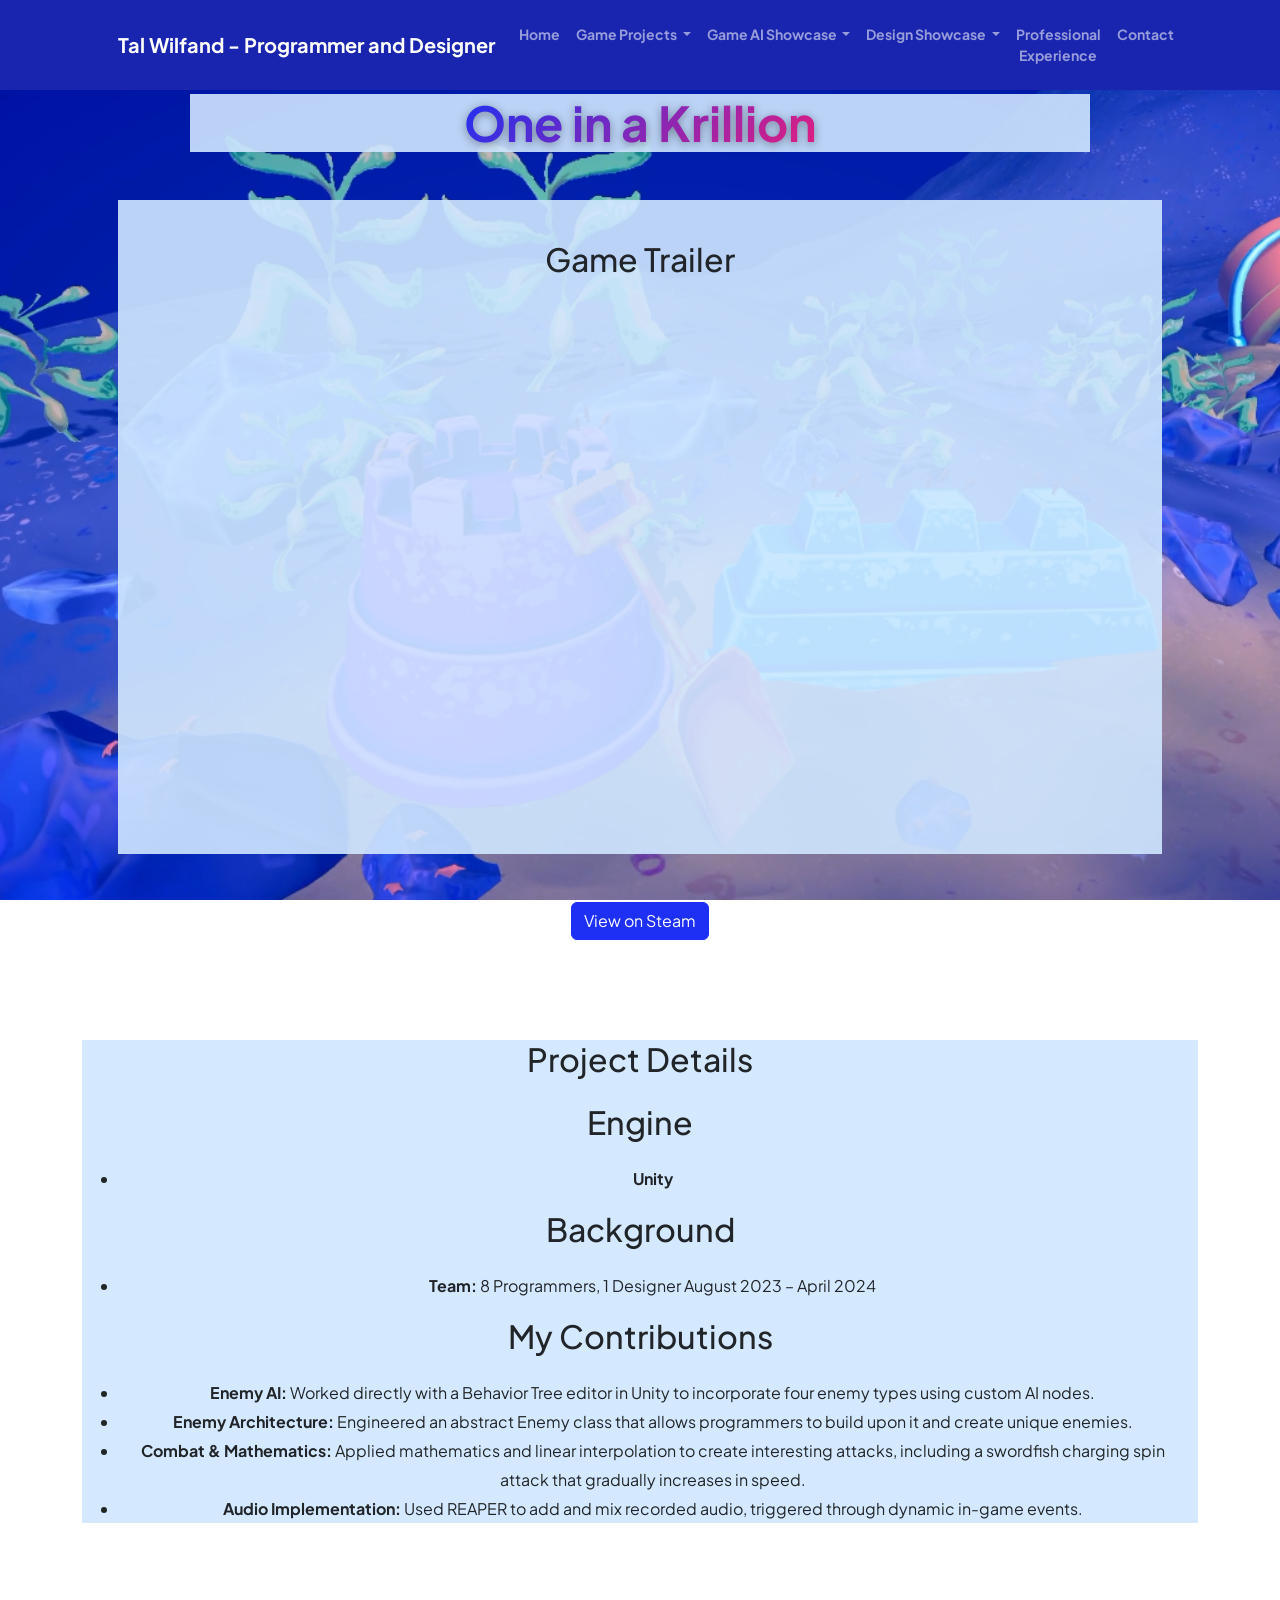
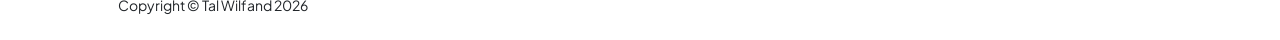
==== automatic_simulator.html @ 9cc2ef5d "cu blight page" ====
<!DOCTYPE html>
<html lang="en">
    <head>
        <meta charset="utf-8" />
        <meta name="viewport" content="width=device-width, initial-scale=1, shrink-to-fit=no" />
        <meta name="description" content="" />
        <meta name="author" content="" />
        <title>One In a Krillion</title>
        <!-- Favicon-->
        <link rel="icon" type="image/x-icon" href="assets/square-letter-t.png" />
        <!-- Custom Google font-->
        <link rel="preconnect" href="https://fonts.googleapis.com" />
        <link rel="preconnect" href="https://fonts.gstatic.com" crossorigin />
        <link href="https://fonts.googleapis.com/css2?family=Plus+Jakarta+Sans:wght@100;200;300;400;500;600;700;800;900&amp;display=swap" rel="stylesheet" />
        <!-- Bootstrap icons-->
        <link href="https://cdn.jsdelivr.net/npm/bootstrap-icons@1.8.1/font/bootstrap-icons.css" rel="stylesheet" />
        <!-- Core theme CSS (includes Bootstrap)-->
        <link href="css/styles.css" rel="stylesheet" />
    </head>
    <body class="d-flex flex-column h-100 bg-lightblue">
        <main class="flex-shrink-0">
            <!-- Navigation-->
            <nav class="navbar navbar-expand-lg navbar-light bg-blue py-3">
                <div class="container px-5">
                    <a class="navbar-brand" href="index.html"><span class="fw-bolder text-white">Tal Wilfand - Programmer and Designer</span></a>
                    <button class="navbar-toggler" type="button" data-bs-toggle="collapse" data-bs-target="#navbarSupportedContent" aria-controls="navbarSupportedContent" aria-expanded="false" aria-label="Toggle navigation"><span class="navbar-toggler-icon"></span></button>
                    <div class="collapse navbar-collapse" id="navbarSupportedContent">
                        <ul class="navbar-nav ms-auto mb-2 mb-lg-0 small fw-bolder">
                            <li class="nav-item"><a class="nav-link" href="index.html">Home</a></li>
<!--                             <li class="nav-item"><a class="nav-link" href="projects.html">Game Projects</a></li>
 -->                        <li class="nav-item dropdown">
                                <a class="nav-link dropdown-toggle"
                                href="#"
                                id="gameProjectsDropdown"
                                role="button"
                                data-bs-toggle="dropdown"
                                aria-expanded="false">
                                    Game Projects
                                </a>

                                <ul class="dropdown-menu" aria-labelledby="gameProjectsDropdown">
                                    <li><a class="dropdown-item" href="one_in_a_krillion.html">One in a Krillion</a></li>                                    
                                    <li><a class="dropdown-item" href="projects.html">Cu Blight</a></li>                                    
                                    <li><a class="dropdown-item" href="projects.html">Cooper's Cleanup</a></li>                                    
                                    <li><a class="dropdown-item" href="projects.html">GAMESHIFT</a></li>
                                    <li><a class="dropdown-item" href="projects.html">Mobius Rain</a></li>


                                </ul>
                            </li>
                            <li class="nav-item dropdown">
                                <a class="nav-link dropdown-toggle"
                                href="#"
                                id="gameProjectsDropdown"
                                role="button"
                                data-bs-toggle="dropdown"
                                aria-expanded="false">
                                    Game AI Showcase
                                </a>

                                <ul class="dropdown-menu" aria-labelledby="gameProjectsDropdown">
                                    <li><a class="dropdown-item" href="projects.html">Pathfinding</a></li>
                                    <li><a class="dropdown-item" href="projects.html">Noise Terrain Generator</a></li>
                                    <li><a class="dropdown-item" href="projects.html">Unreal Stealth</a></li>
                                </ul>
                            </li>
                            <li class="nav-item dropdown">
                                <a class="nav-link dropdown-toggle"
                                href="#"
                                id="gameProjectsDropdown"
                                role="button"
                                data-bs-toggle="dropdown"
                                aria-expanded="false">
                                    Design Showcase
                                </a>

                                <ul class="dropdown-menu" aria-labelledby="gameProjectsDropdown">
                                    <li><a class="dropdown-item" href="projects.html">Procedural Generation</a></li>
                                    <li><a class="dropdown-item" href="projects.html">Terrain Analysis Map</a></li>
                                    <li><a class="dropdown-item" href="projects.html">Automatic Simulator</a></li>
                                </ul>
                            </li>
                            <li class="nav-item"><a class="nav-link" href="resume.html">Professional Experience</a></li>
                            <li class="nav-item"><a class="nav-link" href="contact.html">Contact</a></li>
                        </ul>
                    </div>
                </div>
            </nav>


            <!-- Projects Section-->
            <section class="py-1">
                <div class="container px-5 mb-5">
                    <div class="text-center mb-5 project-details">
                        <h1 class="display-5 fw-bolder mb-0"><span class="text-gradient d-inline">One in a Krillion</span></h1>
                    </div>

                    <div class="container my-5 project-details-video">
                        <h2 class="text-center mb-4">Game Trailer</h2>

                        <div class="video-container">
                            <iframe
                                src="https://www.youtube.com/embed/YR-3VEKF25c"
                                title="Game Trailer"
                                allowfullscreen>
                            </iframe>
                        </div>
                    </div>

                    <div class="text-center mt-4">
                        <a href="https://store.steampowered.com/app/2924160/One_in_a_Krillion/"
                        class="btn btn-primary"
                        role="button"
                        target="_blank">
                            View on Steam
                        </a>
                    </div>
                </div>
            </section>
        <div class="container my-5">
<div class="container project-details">
    <h2 class="text-center mb-4">Project Details</h2>
        <h2 class="text-center mb-4">Engine</h2>

        <ul>
            <li>
                <strong>Unity</strong>
            </li>
        </ul>        
        <h2 class="text-center mb-4">Background</h2> 
            <ul>
                <li>
                    <strong>Team:</strong> 8 Programmers, 1 Designer
                    August 2023 – April 2024
                </li>
            </ul>        
        <h2 class="text-center mb-4">My Contributions</h2>

        <ul>
            <li>
                <strong>Enemy AI:</strong>
                Worked directly with a Behavior Tree editor in Unity
                to incorporate four enemy types using custom AI nodes.
            </li>

            <li>
                <strong>Enemy Architecture:</strong>
                Engineered an abstract Enemy class that allows
                programmers to build upon it and create unique enemies.
            </li>

            <li>
                <strong>Combat & Mathematics:</strong>
                Applied mathematics and linear interpolation to
                create interesting attacks, including a swordfish
                charging spin attack that gradually increases in speed.
            </li>

            <li>
                <strong>Audio Implementation:</strong>
                Used REAPER to add and mix recorded audio,
                triggered through dynamic in-game events.
            </li>
        </ul>
    </div>
    </div>
        </main>
        <!-- Footer-->
        <footer class="bg-white py-4 mt-auto">
            <div class="container px-5">
                <div class="row align-items-center justify-content-between flex-column flex-sm-row">
                    <div class="col-auto"><div class="small m-0">Copyright &copy; Tal Wilfand 2026</div></div>
                </div>
            </div>
        </footer>
        <!-- Bootstrap core JS-->
        <script src="https://cdn.jsdelivr.net/npm/bootstrap@5.2.3/dist/js/bootstrap.bundle.min.js"></script>
        <!-- Core theme JS-->
        <script src="js/scripts.js"></script>
    </body>
</html>
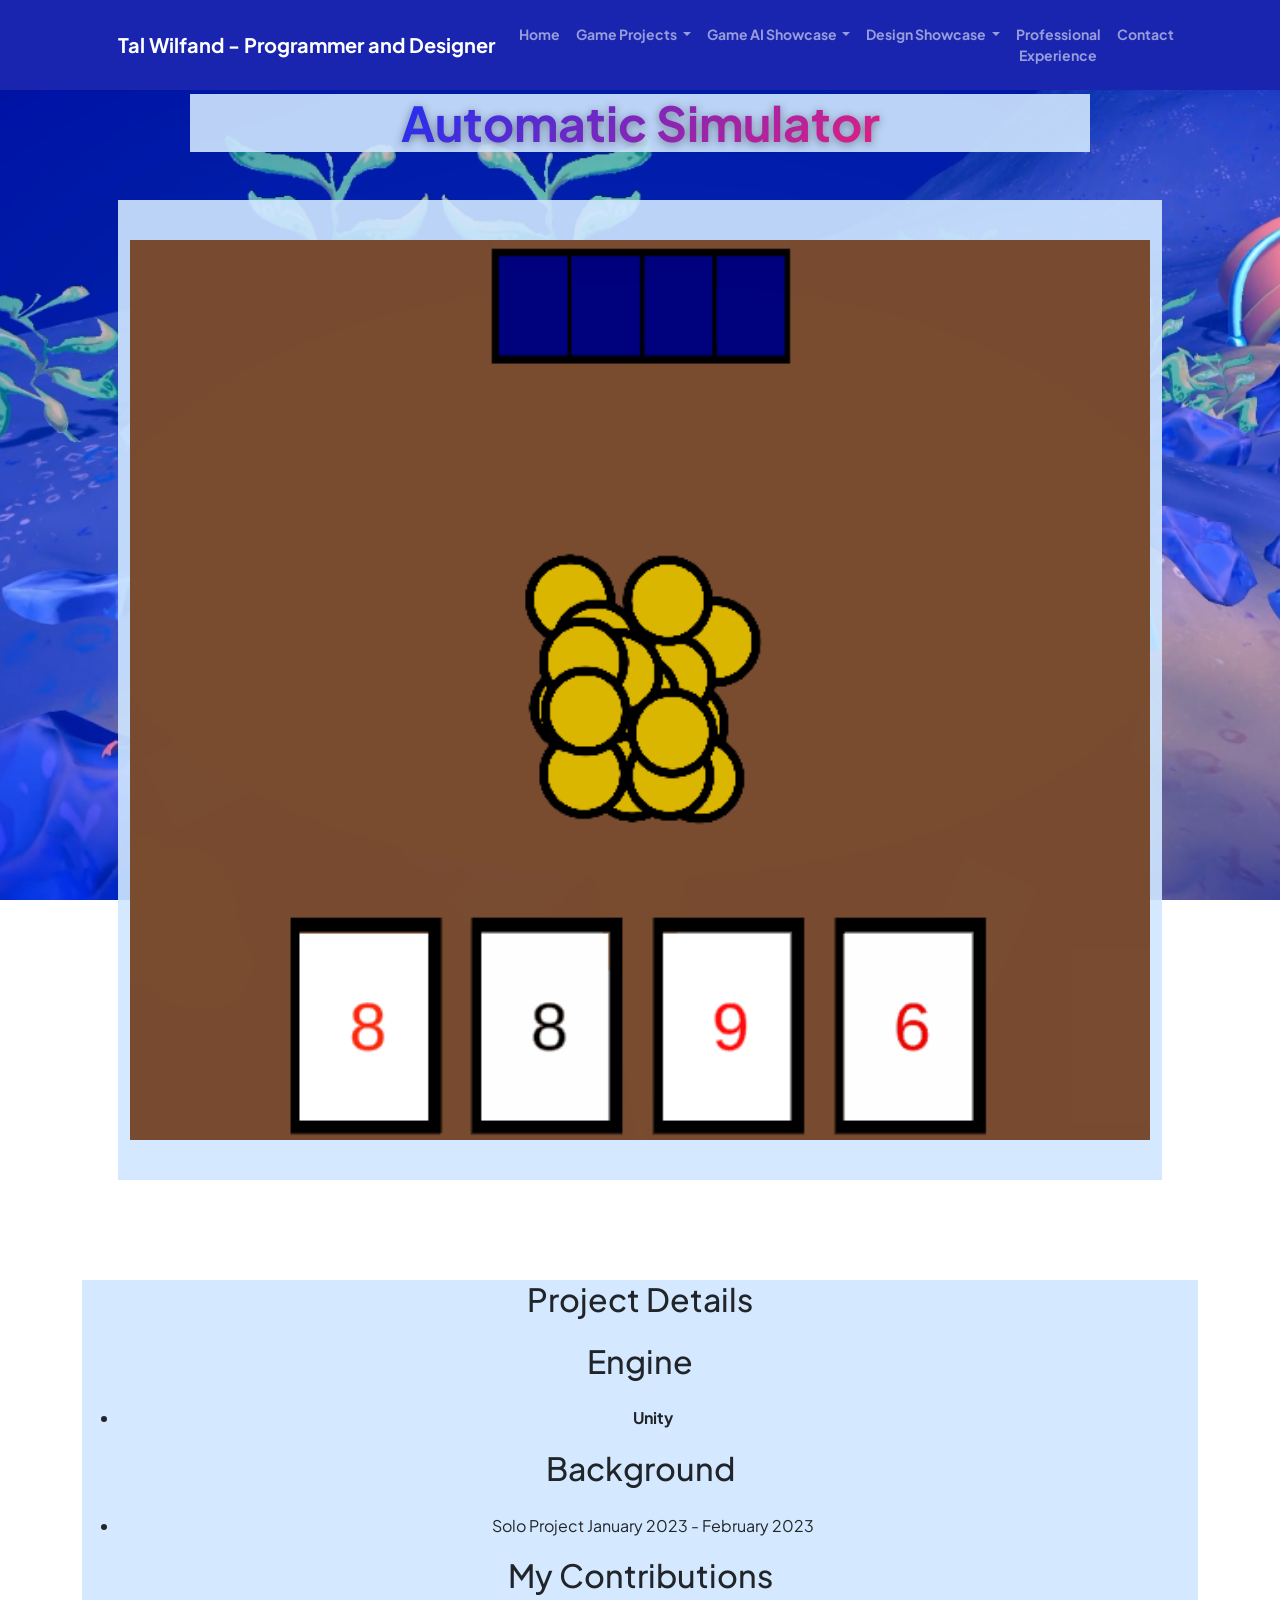
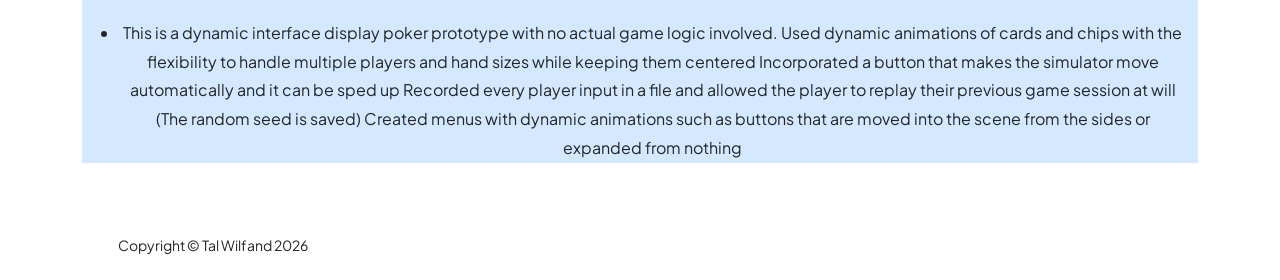
==== commit dd857db0: "updated pages" ====
--- a/automatic_simulator.html
+++ b/automatic_simulator.html
@@ -5,7 +5,7 @@
         <meta name="viewport" content="width=device-width, initial-scale=1, shrink-to-fit=no" />
         <meta name="description" content="" />
         <meta name="author" content="" />
-        <title>One In a Krillion</title>
+        <title>Automatic Simulator</title>
         <!-- Favicon-->
         <link rel="icon" type="image/x-icon" href="assets/square-letter-t.png" />
         <!-- Custom Google font-->
@@ -38,12 +38,12 @@
                                     Game Projects
                                 </a>
 
-                                <ul class="dropdown-menu" aria-labelledby="gameProjectsDropdown">
+                                    <ul class="dropdown-menu" aria-labelledby="gameProjectsDropdown">
                                     <li><a class="dropdown-item" href="one_in_a_krillion.html">One in a Krillion</a></li>                                    
-                                    <li><a class="dropdown-item" href="projects.html">Cu Blight</a></li>                                    
-                                    <li><a class="dropdown-item" href="projects.html">Cooper's Cleanup</a></li>                                    
-                                    <li><a class="dropdown-item" href="projects.html">GAMESHIFT</a></li>
-                                    <li><a class="dropdown-item" href="projects.html">Mobius Rain</a></li>
+                                    <li><a class="dropdown-item" href="cu_blight.html">Cu Blight</a></li>                                    
+                                    <li><a class="dropdown-item" href="coopers_cleanup.html">Cooper's Cleanup</a></li>                                    
+                                    <li><a class="dropdown-item" href="gameshift.html">GAMESHIFT</a></li>
+                                    <li><a class="dropdown-item" href="mobius_rain.html">Mobius Rain</a></li>
 
 
                                 </ul>
@@ -59,9 +59,9 @@
                                 </a>
 
                                 <ul class="dropdown-menu" aria-labelledby="gameProjectsDropdown">
-                                    <li><a class="dropdown-item" href="projects.html">Pathfinding</a></li>
-                                    <li><a class="dropdown-item" href="projects.html">Noise Terrain Generator</a></li>
-                                    <li><a class="dropdown-item" href="projects.html">Unreal Stealth</a></li>
+                                    <li><a class="dropdown-item" href="pathfinding.html">Pathfinding</a></li>
+                                    <li><a class="dropdown-item" href="noise_terrain.html">Noise Terrain Generator</a></li>
+                                    <li><a class="dropdown-item" href="unreal_stealth.html">Unreal Stealth</a></li>
                                 </ul>
                             </li>
                             <li class="nav-item dropdown">
@@ -75,9 +75,9 @@
                                 </a>
 
                                 <ul class="dropdown-menu" aria-labelledby="gameProjectsDropdown">
-                                    <li><a class="dropdown-item" href="projects.html">Procedural Generation</a></li>
-                                    <li><a class="dropdown-item" href="projects.html">Terrain Analysis Map</a></li>
-                                    <li><a class="dropdown-item" href="projects.html">Automatic Simulator</a></li>
+                                    <li><a class="dropdown-item" href="procedural_generation.html">Procedural Generation</a></li>
+                                    <li><a class="dropdown-item" href="terrain_analysis.html">Terrain Analysis Map</a></li>
+                                    <li><a class="dropdown-item" href="automatic_simulator.html">Automatic Simulator</a></li>
                                 </ul>
                             </li>
                             <li class="nav-item"><a class="nav-link" href="resume.html">Professional Experience</a></li>
@@ -92,29 +92,16 @@
             <section class="py-1">
                 <div class="container px-5 mb-5">
                     <div class="text-center mb-5 project-details">
-                        <h1 class="display-5 fw-bolder mb-0"><span class="text-gradient d-inline">One in a Krillion</span></h1>
+                        <h1 class="display-5 fw-bolder mb-0"><span class="text-gradient d-inline">Automatic Simulator</span></h1>
                     </div>
 
                     <div class="container my-5 project-details-video">
-                        <h2 class="text-center mb-4">Game Trailer</h2>
+                        <div class="automatic_sim">
 
-                        <div class="video-container">
-                            <iframe
-                                src="https://www.youtube.com/embed/YR-3VEKF25c"
-                                title="Game Trailer"
-                                allowfullscreen>
-                            </iframe>
                         </div>
                     </div>
 
-                    <div class="text-center mt-4">
-                        <a href="https://store.steampowered.com/app/2924160/One_in_a_Krillion/"
-                        class="btn btn-primary"
-                        role="button"
-                        target="_blank">
-                            View on Steam
-                        </a>
-                    </div>
+                    
                 </div>
             </section>
         <div class="container my-5">
@@ -130,36 +117,23 @@
         <h2 class="text-center mb-4">Background</h2> 
             <ul>
                 <li>
-                    <strong>Team:</strong> 8 Programmers, 1 Designer
-                    August 2023 – April 2024
+                    Solo Project
+                    January 2023 - February 2023
                 </li>
             </ul>        
         <h2 class="text-center mb-4">My Contributions</h2>
 
         <ul>
             <li>
-                <strong>Enemy AI:</strong>
-                Worked directly with a Behavior Tree editor in Unity
-                to incorporate four enemy types using custom AI nodes.
-            </li>
+                This is a dynamic interface display poker prototype with no actual game logic involved.
 
-            <li>
-                <strong>Enemy Architecture:</strong>
-                Engineered an abstract Enemy class that allows
-                programmers to build upon it and create unique enemies.
-            </li>
+                Used dynamic animations of cards and chips with the flexibility to handle multiple players and hand sizes while keeping them centered
 
-            <li>
-                <strong>Combat & Mathematics:</strong>
-                Applied mathematics and linear interpolation to
-                create interesting attacks, including a swordfish
-                charging spin attack that gradually increases in speed.
-            </li>
+                Incorporated a button that makes the simulator move automatically and it can be sped up
 
-            <li>
-                <strong>Audio Implementation:</strong>
-                Used REAPER to add and mix recorded audio,
-                triggered through dynamic in-game events.
+                Recorded every player input in a file and allowed the player to replay their previous game session at will (The random seed is saved)
+
+                Created menus with dynamic animations such as buttons that are moved into the scene from the sides or expanded from nothing
             </li>
         </ul>
     </div>
